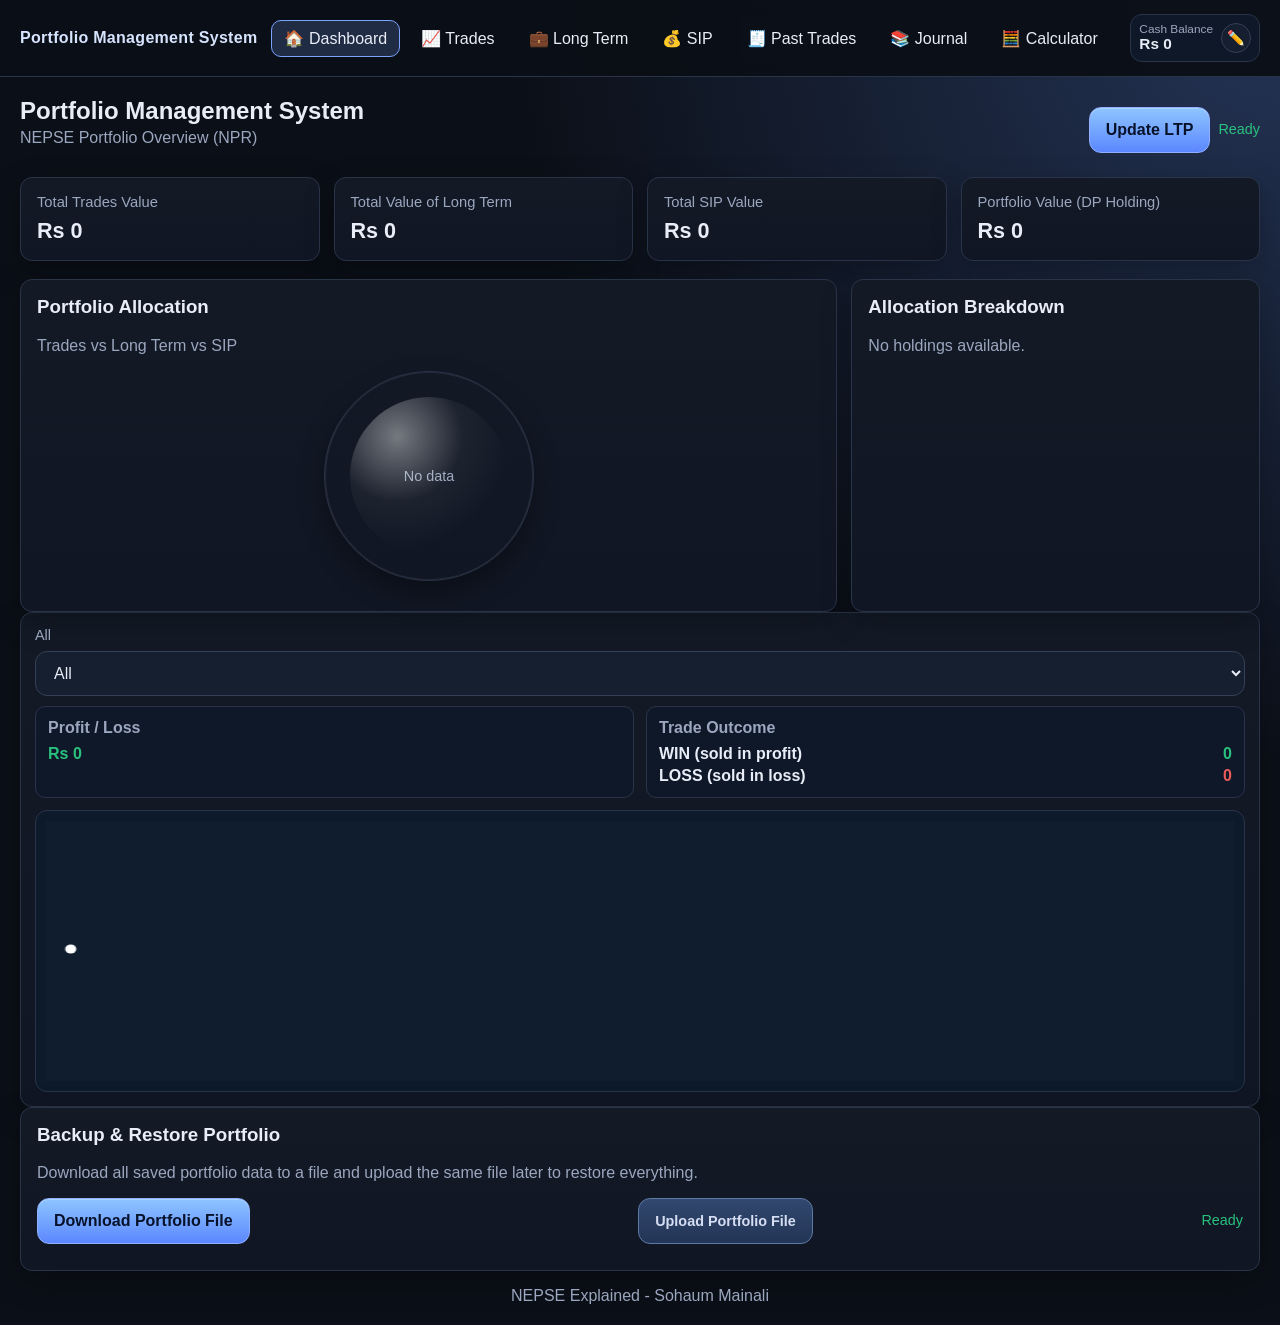
==== index.html @ aa508d8f "Add global Update LTP flow across dashboard, trades, and long term" ====
<!DOCTYPE html>
<html lang="en">
<head>
  <meta charset="UTF-8" />
  <meta name="viewport" content="width=device-width, initial-scale=1.0" />
  <title>Portfolio Management System</title>
  <link rel="stylesheet" href="styles.css" />
</head>
<body>
  <header class="header">
    <nav class="nav">
      <div class="logo">Portfolio Management System</div>
      <ul class="nav-links">
        <li><a class="active" href="index.html">🏠 Dashboard</a></li>
        <li><a href="trades.html">📈 Trades</a></li>
        <li><a href="longterm.html">💼 Long Term</a></li>
        <li><a href="mf.html">💰 SIP</a></li>
        <li><a href="pasttrades.html">🧾 Past Trades</a></li>
        <li><a href="journal.html">📚 Journal</a></li>
        <li><a href="share_calculator.html">🧮 Calculator</a></li>
      </ul>
    </nav>
  </header>

  <main class="container">
    <div id="chartTooltip" class="chart-tooltip"></div>
    <section class="page-heading">
      <div>
        <h1>Portfolio Management System</h1>
        <p class="subtitle">NEPSE Portfolio Overview (NPR)</p>
      </div>
      <div class="page-heading-actions">
        <button class="btn-primary" type="button" data-update-ltp-btn>Update LTP</button>
        <span class="save-indicator" data-update-ltp-status>Ready</span>
      </div>
    </section>

    <section class="grid">
      <article class="card stat-card">
        <div class="stat-label">Total Trades Value</div>
        <div class="stat-value" id="totalTrades">Rs 0</div>
      </article>
      <article class="card stat-card">
        <div class="stat-label">Total Value of Long Term</div>
        <div class="stat-value" id="totalLongTerm">Rs 0</div>
      </article>
      <article class="card stat-card">
        <div class="stat-label">Total SIP Value</div>
        <div class="stat-value" id="totalSip">Rs 0</div>
      </article>
            <article class="card stat-card">
        <div class="stat-label">Portfolio Value (DP Holding)</div>
        <div class="stat-value" id="combinedTotal">Rs 0</div>
      </article>
    </section>

    <section class="dashboard-layout">
      <article class="card pie-wrap">
        <h3>Portfolio Allocation</h3>
        <p class="subtitle">Trades vs Long Term vs SIP</p>
        <div id="allocationPie" aria-label="Allocation pie chart"></div>
      </article>
      <article class="card pie-wrap">
        <h3>Allocation Breakdown</h3>
        <ul class="legend" id="allocationLegend"></ul>
      </article>
    </section>

    <section class="card profit-panel">
      <label class="profit-filter">All
        <select id="profitRange">
          <option value="ALL">All</option>
        </select>
      </label>
      <div class="profit-header">
        <div class="profit-stat">
          <h4>Profit / Loss</h4>
          <div class="metric"><span id="profitValue" class="value-profit">Rs 0</span></div>
                  </div>
        <div class="profit-stat">
          <h4>Trade Outcome</h4>
          <div class="metric"><span>WIN (sold in profit)</span><span id="winCount" class="value-profit">0</span></div>
          <div class="metric"><span>LOSS (sold in loss)</span><span id="lossCount" class="value-loss">0</span></div>
        </div>
      </div>
      <div class="profit-chart-wrap">
        <canvas id="profitChart" class="profit-chart" width="960" height="260" aria-label="Profit loss history chart"></canvas>
      </div>
    </section>

    <section class="card section">
      <h3>Backup & Restore Portfolio</h3>
      <p class="subtitle">Download all saved portfolio data to a file and upload the same file later to restore everything.</p>
      <div class="toolbar">
        <button id="downloadPortfolioBtn" class="btn-primary" type="button">Download Portfolio File</button>
        <label class="btn-secondary file-btn" for="uploadPortfolioInput">
          Upload Portfolio File
          <input id="uploadPortfolioInput" type="file" accept="application/json,.json" />
        </label>
        <span id="backupStatus" class="save-indicator">Ready</span>
      </div>
    </section>
    <footer class="subtitle" style="margin-top:16px; text-align:center;">NEPSE Explained - Sohaum Mainali</footer>
  </main>

  <script defer src="trade-math.js"></script>
  <script defer src="capital-manager.js"></script>
  <script type="module" src="firebase-sync.js"></script>
  <script defer src="data-recorder.js"></script>
  <script defer src="ltp-updater.js"></script>
  <script defer src="script.js"></script>
</body>
</html>
---- styles.css ----
:root {
  --bg: #0b0f17;
  --surface: #131a26;
  --surface-2: #1b2332;
  --border: #2a3448;
  --text: #e8edf7;
  --muted: #9ba7bf;
  --accent: #7aa2ff;
  --accent-soft: rgba(122, 162, 255, 0.2);
  --profit: #2ac07e;
  --loss: #ea5a5a;
  --danger: #f06a6a;
  --radius: 12px;
  --shadow: 0 10px 30px rgba(0, 0, 0, 0.25);
}

* { box-sizing: border-box; }
html, body { margin: 0; padding: 0; }
body {
  font-family: Inter, Segoe UI, Roboto, Arial, sans-serif;
  background: radial-gradient(circle at top right, #243456 0%, var(--bg) 42%);
  color: var(--text);
  min-height: 100vh;
  animation: fadeInPage .45s ease-out;
}
.header {
  position: sticky;
  top: 0;
  z-index: 100;
  background: rgba(11, 15, 23, 0.95);
  backdrop-filter: blur(8px);
  border-bottom: 1px solid var(--border);
}
.nav {
  max-width: 1300px;
  margin: 0 auto;
  display: flex;
  align-items: center;
  justify-content: space-between;
  gap: 14px;
  padding: 14px 20px;
  min-height: 72px;
}
.logo { font-weight: 700; letter-spacing: 0.3px; color: #d7e4ff; }
.nav-links { list-style: none; margin: 0; padding: 0; display: flex; gap: 8px; flex-wrap: nowrap; justify-content: flex-end; overflow-x: auto; scrollbar-width: thin; }
.nav-links a {
  color: var(--text);
  text-decoration: none;
  padding: 8px 12px;
  border-radius: 10px;
  border: 1px solid transparent;
  transition: all .2s ease;
  display: inline-flex;
  align-items: center;
  gap: 6px;
  white-space: nowrap;
}
.nav-links a:hover,
.nav-links a.active { border-color: var(--accent); background: var(--accent-soft); }

.container { max-width: 1300px; margin: 0 auto; padding: 20px; }

.page-heading {
  display: flex;
  align-items: center;
  justify-content: space-between;
  gap: 12px;
  margin-bottom: 14px;
  flex-wrap: wrap;
}
.page-heading h1 {
  margin-bottom: 4px;
}
.page-heading-actions {
  display: flex;
  align-items: center;
  gap: 8px;
  flex-wrap: wrap;
}
.card {
  background: linear-gradient(180deg, var(--surface) 0%, #101623 100%);
  border: 1px solid var(--border);
  border-radius: var(--radius);
  box-shadow: var(--shadow);
}

h1, h2, h3 { margin-top: 0; }
.subtitle { color: var(--muted); margin-top: 4px; }

.grid { display: grid; grid-template-columns: repeat(auto-fit, minmax(180px, 1fr)); gap: 14px; }
.stat-card {
  padding: 16px;
  transition: transform .22s ease, box-shadow .22s ease;
}
.stat-card:hover {
  transform: translateY(-4px) scale(1.02);
  box-shadow: 0 12px 26px rgba(0, 0, 0, .35);
}
.stat-label { color: var(--muted); font-size: .92rem; }
.stat-value { font-size: 1.35rem; margin-top: 8px; font-weight: 700; }

.dashboard-layout { margin-top: 18px; display: grid; grid-template-columns: 2fr 1fr; gap: 14px; }
.pie-wrap { padding: 16px; }

#allocationPie { width: 230px; height: 230px; border-radius: 50%; margin: 14px auto; border: 1px solid var(--border); transition: transform .2s ease, box-shadow .2s ease, filter .25s ease; box-shadow: inset 0 0 0 1px rgba(255,255,255,.08), 0 12px 26px rgba(0,0,0,.35); position: relative; display:flex; align-items:center; justify-content:center; }
#allocationPie:hover { transform: scale(1.03); box-shadow: inset 0 0 0 1px rgba(255,255,255,.15), 0 0 30px color-mix(in srgb, var(--pie-glow, #7aa2ff) 55%, transparent), 0 18px 32px rgba(78,137,255,.35); filter: saturate(1.12); }
#allocationPie { width: 210px; height: 210px; border-radius: 50%; margin: 14px auto; border: 1px solid var(--border); transition: transform .25s ease, box-shadow .25s ease, filter .25s ease; transform: perspective(700px) rotateX(var(--tilt-x,0deg)) rotateY(var(--tilt-y,0deg)); box-shadow: inset 0 0 0 1px rgba(255,255,255,.08), 0 12px 26px rgba(0,0,0,.35); position: relative; }

#allocationPie::after {
  content: "";
  position: absolute;
  inset: 12%;
  border-radius: 50%;
  background: radial-gradient(circle at 30% 25%, rgba(255,255,255,.42), rgba(255,255,255,.05) 40%, transparent 72%);
  pointer-events: none;
}
.legend { list-style: none; margin: 8px 0 0; padding: 0; display: grid; gap: 8px; }
.legend li { display: flex; align-items: center; justify-content: space-between; color: var(--muted); gap: 8px; }
.legend li.active { color: var(--text); }
.dot { width: 11px; height: 11px; border-radius: 50%; display: inline-block; margin-right: 8px; }
.allocation-svg { width: 100%; height: 100%; }
.allocation-svg path { transition: transform .18s ease, opacity .18s ease, filter .18s ease; transform-origin: center; cursor: pointer; }
.allocation-svg path.active { transform: scale(1.06); filter: brightness(1.1); }
.allocation-svg path.inactive { opacity: .5; }
.pie-empty { color: var(--muted); font-size: .9rem; }

.cash-widget {
  margin-left: auto;
  display: flex;
  align-items: center;
  gap: 8px;
  padding: 8px;
  border: 1px solid var(--border);
  border-radius: 12px;
  background: #0f1828;
}
.cash-widget-value {
  display: flex;
  flex-direction: column;
  line-height: 1.1;
}
.cash-widget-label {
  color: var(--muted);
  font-size: .74rem;
}
#topCashBalance {
  font-size: .96rem;
}

.chart-tooltip {
  position: absolute;
  display: none;
  z-index: 120;
  padding: 8px 10px;
  border-radius: 10px;
  border: 1px solid var(--border);
  background: #0f1521;
  color: var(--text);
  pointer-events: none;
  font-size: .84rem;
}

.section { padding: 16px; margin-bottom: 14px; }
.summary-grid { display: grid; grid-template-columns: repeat(3, minmax(170px, 1fr)); gap: 10px; }
.summary-item { padding: 12px; border: 1px solid var(--border); border-radius: 10px; background: #0f1521; }

.form-grid { display: grid; gap: 12px; grid-template-columns: repeat(6, minmax(120px, 1fr)); align-items: end; }
label { font-size: .9rem; color: var(--muted); display: flex; flex-direction: column; gap: 8px; }
input, select, textarea, button {
  background: #161f2f;
  color: var(--text);
  border: 1px solid #344055;
  border-radius: 12px;
  padding: 12px 14px;
  outline: none;
  font-size: 1rem;
}
button {
  min-height: 46px;
  min-width: 112px;
  padding: 11px 16px;
}
td button {
  min-width: 42px;
  min-height: 38px;
  padding: 8px 10px;
}
input:focus, select:focus, textarea:focus {
  border-color: var(--accent);
  box-shadow: 0 0 0 3px rgba(244, 185, 66, .15);
}
button { cursor: pointer; transition: transform .15s ease, background-color .2s ease, box-shadow .2s ease, border-color .2s ease; font-weight: 700; }
button:hover { transform: translateY(-2px); box-shadow: 0 10px 20px rgba(0,0,0,.25); }
.btn-primary { background: linear-gradient(180deg, #8ec5ff, #5b87ff); color: #08122a; border: 1px solid #91afff; box-shadow: inset 0 1px 0 rgba(255,255,255,0.25); }
.btn-primary:hover { filter: brightness(1.04); }
.btn-danger { border-color: #8a3434; color: #ffd0d0; background: linear-gradient(180deg, #4a1f1f, #2a1313); }
.btn-secondary { color: #d5def2; background: linear-gradient(180deg, #32486f, #233556); border-color: #5f79a6; }
.btn-secondary.active { border-color: var(--accent); color: var(--accent); }
.btn-primary, .btn-secondary, .btn-danger {
  height: 46px;
  display: inline-flex;
  align-items: center;
  justify-content: center;
}
.form-grid button {
  width: 100%;
  min-width: 0;
}
.toolbar .btn-primary,
.toolbar .btn-secondary,
.toolbar .btn-danger {
  width: auto;
}

.save-indicator { color: var(--profit); font-size: .9rem; min-height: 18px; }

.table-wrap { overflow: auto; max-height: 62vh; border: 1px solid var(--border); border-radius: 10px; }
table { width: 100%; border-collapse: collapse; table-layout: auto; }
th, td { padding: 10px; border-bottom: 1px solid var(--border); white-space: nowrap; }
th { position: sticky; top: 0; background: #111827; z-index: 2; text-align: left; cursor: pointer; }
tr:hover { background: #151d2b; }
.inline-edit { width: 100%; }
.value-profit { color: var(--profit); }
.value-loss { color: var(--loss); }
.actions-cell { display: flex; gap: 6px; flex-wrap: wrap; }
.actions-cell .btn-secondary,
.actions-cell .btn-danger {
  min-width: 40px;
  width: 40px;
  height: 38px;
  padding: 0;
}
.ltp-wrap, .range-wrap { display: grid; gap: 6px; }

.toolbar { display: flex; align-items: center; justify-content: space-between; gap: 10px; margin-bottom: 10px; flex-wrap: wrap; }

.calc-grid { display: grid; grid-template-columns: 1.2fr 1fr; gap: 14px; }
.result-list { list-style: none; margin: 0; padding: 0; }
.result-list li { display: flex; justify-content: space-between; padding: 11px 0; border-bottom: 1px solid var(--border); gap: 10px; }

.journal-nav { display: flex; gap: 8px; margin-bottom: 12px; }
.journal-textarea { width: 100%; min-height: 58vh; resize: vertical; line-height: 1.5; }
.sip-tabs { display: flex; flex-wrap: wrap; gap: 8px; }
.sip-tabs .active { border-color: var(--accent); color: var(--accent); }
.section { animation: riseIn .32s ease-out; }
#manualSipForm button,
#installmentForm button,
#navForm button { width: 100%; }
#manualSipForm, #installmentForm, #navForm { align-items: end; }

@media (max-width: 1024px) {
  .grid { grid-template-columns: repeat(2, minmax(160px, 1fr)); }
  .dashboard-layout, .calc-grid { grid-template-columns: 1fr; }
  .form-grid { grid-template-columns: repeat(2, minmax(180px, 1fr)); }
}
@media (max-width: 640px) {
  .summary-grid { grid-template-columns: 1fr; }
  .form-grid { grid-template-columns: 1fr; }
  .nav { align-items: flex-start; flex-direction: column; }
  .logo { width: 100%; }
  .nav-links { width: 100%; justify-content: flex-start; }
}

#allocationPie { transition: transform .2s ease, box-shadow .2s ease; }
#allocationPie:hover { transform: perspective(700px) rotateX(var(--tilt-x,0deg)) rotateY(var(--tilt-y,0deg)) scale(1.07); box-shadow: inset 0 0 0 1px rgba(255,255,255,.15), 0 0 30px color-mix(in srgb, var(--pie-glow, #7aa2ff) 55%, transparent), 0 18px 32px rgba(78,137,255,.35); filter: saturate(1.12); }

.stat-card:hover .stat-value { transform: translateY(-2px); }
.stat-value { transition: transform .2s ease; }
.inline-edit { min-width: 96px; }
.ltp-input, .range-input { background: #1b2840; border-color: #4a5a78; font-weight: 600; }
.range-wrap { grid-template-columns: 1fr 1fr; }

.operator-detail.hidden { display: none; }
.operator-row td:first-child { min-width: 130px; }

.hidden { display: none !important; }
.profit-panel {
  padding: 14px;
}
.profit-filter {
  margin-bottom: 10px;
}
.profit-header {
  display: flex;
  gap: 12px;
  margin-bottom: 12px;
}
.profit-stat {
  flex: 1;
  padding: 12px;
  background: #0f1828;
  border: 1px solid var(--border);
  border-radius: 10px;
}
.profit-stat h4 {
  margin: 0 0 8px;
  color: var(--muted);
  font-weight: 600;
}
.metric {
  display: flex;
  justify-content: space-between;
  font-weight: 700;
  margin-top: 4px;
}
.profit-chart-wrap {
  border: 1px solid var(--border);
  border-radius: 12px;
  background: #0d1a2b;
  padding: 10px;
}
.profit-chart {
  width: 100%;
  height: 260px;
  display: block;
}
.modal {
  position: fixed;
  inset: 0;
  background: rgba(4, 8, 14, 0.65);
  z-index: 300;
  display: flex;
  align-items: center;
  justify-content: center;
  padding: 18px;
}
.modal-card {
  width: min(680px, 100%);
  padding: 16px;
}
.file-btn {
  position: relative;
  overflow: hidden;
  align-items: center;
  justify-content: center;
  display: inline-flex;
  min-height: 46px;
  min-width: 136px;
  padding: 11px 16px;
  border-radius: 12px;
  border: 1px solid #5f79a6;
  cursor: pointer;
  font-weight: 700;
  transition: transform .18s ease, filter .18s ease, box-shadow .22s ease, border-color .2s ease;
}
.file-btn input[type="file"] {
  position: absolute;
  inset: 0;
  opacity: 0;
  cursor: pointer;
}

@keyframes fadeInPage {
  from { opacity: 0; transform: translateY(4px); }
  to { opacity: 1; transform: translateY(0); }
}
@keyframes riseIn {
  from { opacity: 0; transform: translateY(8px); }
  to { opacity: 1; transform: translateY(0); }
}

#exitForm { align-items: end; }
#exitForm button { width: 100%; }

.btn-icon { min-height: 30px; min-width: 30px; width: 30px; height: 30px; padding: 4px; border-radius: 50%; font-size: .9rem; }
.file-btn:hover { filter: brightness(1.08); transform: translateY(-1px); box-shadow: 0 10px 20px rgba(0,0,0,.25); }
.mass-edit-modal { width: min(980px, 100%); background: linear-gradient(160deg, #192841, #0c1425 75%); border: 1px solid #4a6290; box-shadow: 0 26px 45px rgba(0,0,0,.52); }
.mass-edit-modal input { background: #0f1c31; border-color: #47608d; }
.mass-edit-head { align-items: flex-start; border-bottom: 1px solid rgba(95, 121, 166, .3); padding-bottom: 8px; margin-bottom: 14px; }
.mass-edit-actions { margin-top: 14px; justify-content: flex-end; border-top: 1px solid rgba(95, 121, 166, .28); padding-top: 12px; }
.mass-edit-modal .table-wrap { border-color: #3f5480; }
.mass-edit-modal th { background: #0f1b30; }
.mass-edit-modal tr:hover { background: #172743; }

.cash-balance-row { display:flex; align-items:center; justify-content:space-between; gap:8px; }
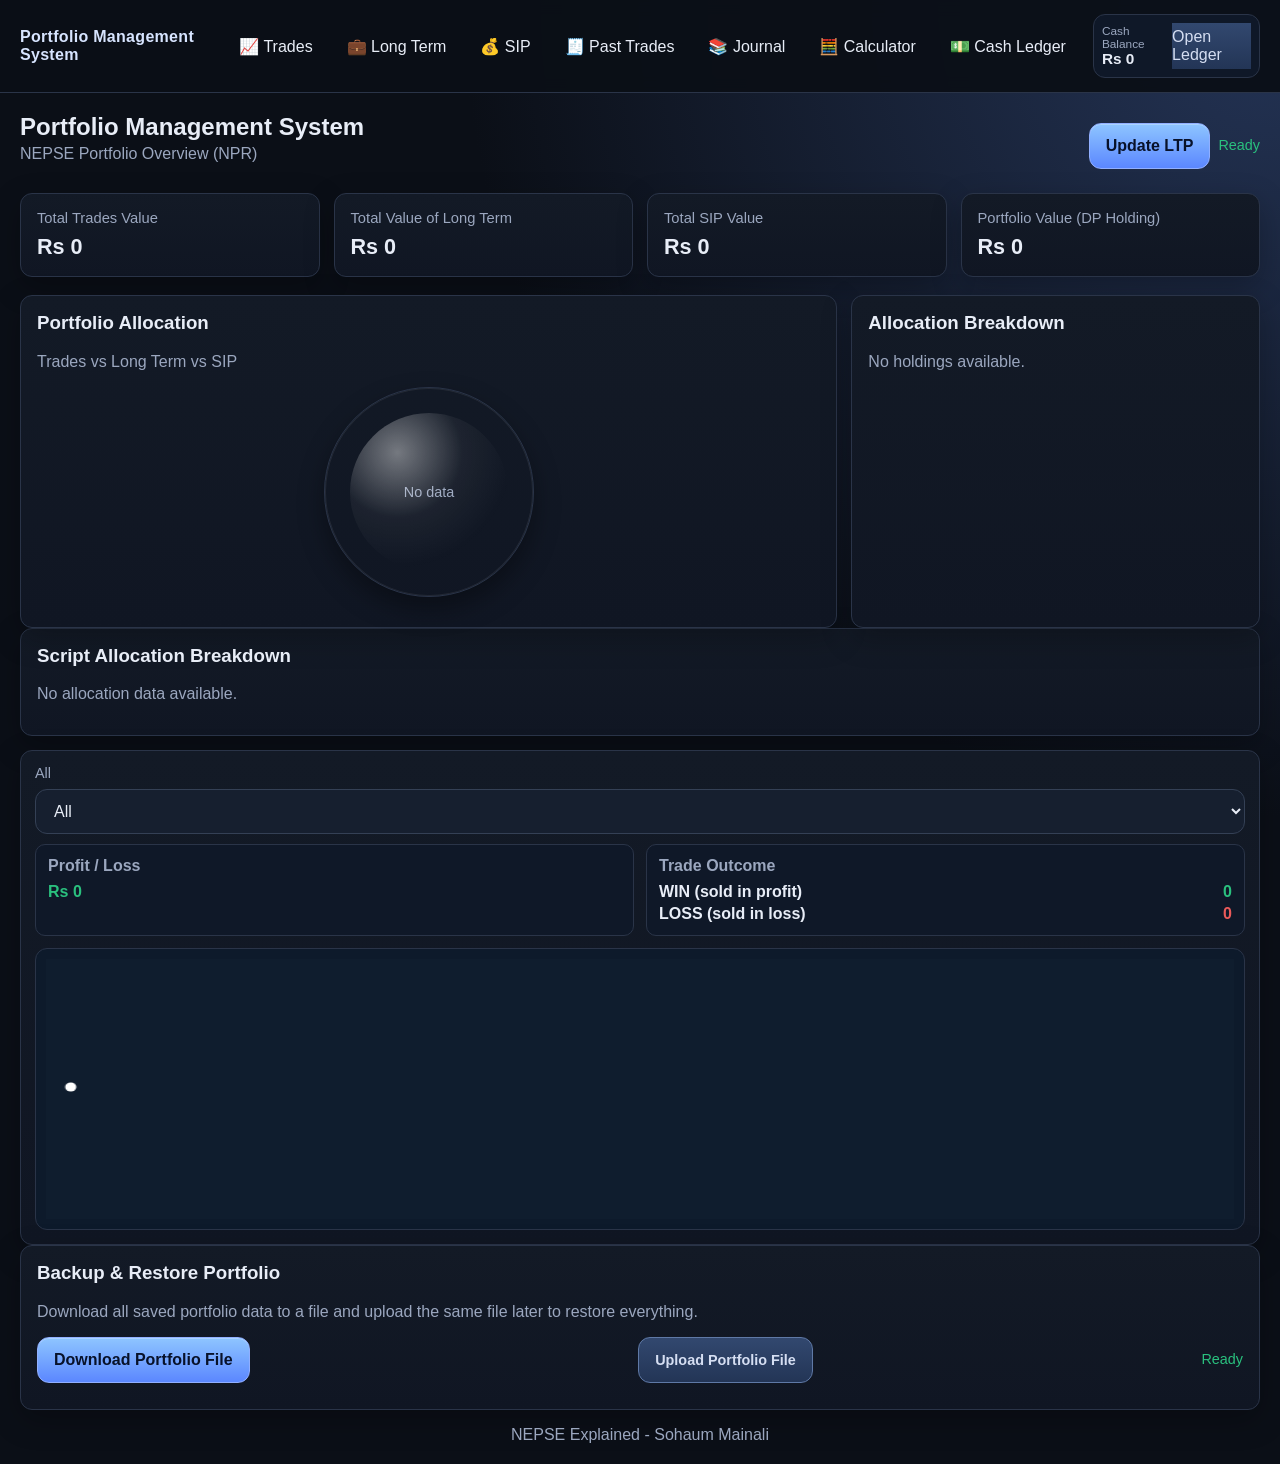
==== commit 96061163: "Improve WACC handling, cash ledger, and allocation views" ====
--- a/index.html
+++ b/index.html
@@ -18,6 +18,7 @@
         <li><a href="pasttrades.html">🧾 Past Trades</a></li>
         <li><a href="journal.html">📚 Journal</a></li>
         <li><a href="share_calculator.html">🧮 Calculator</a></li>
+        <li><a href="cash_ledger.html">💵 Cash Ledger</a></li>
       </ul>
     </nav>
   </header>
@@ -66,6 +67,11 @@
       </article>
     </section>
 
+    <section class="card section">
+      <h3>Script Allocation Breakdown</h3>
+      <div id="dashboardScriptAllocation"></div>
+    </section>
+
     <section class="card profit-panel">
       <label class="profit-filter">All
         <select id="profitRange">
@@ -108,6 +114,7 @@
   <script type="module" src="firebase-sync.js"></script>
   <script defer src="data-recorder.js"></script>
   <script defer src="ltp-updater.js"></script>
+  <script defer src="allocation.js"></script>
   <script defer src="script.js"></script>
 </body>
 </html>
--- a/styles.css
+++ b/styles.css
@@ -328,6 +328,27 @@
   width: min(680px, 100%);
   padding: 16px;
 }
+.modal-fullscreen {
+  padding: 10px;
+}
+.modal-fullscreen .modal-card {
+  width: min(1240px, 100%);
+  height: calc(100vh - 20px);
+  display: grid;
+  grid-template-rows: auto 1fr auto;
+  overflow: hidden;
+}
+.modal-body {
+  overflow: auto;
+  padding-right: 6px;
+  display: grid;
+  gap: 12px;
+  align-content: start;
+}
+.mass-edit-modal .table-wrap {
+  max-height: none;
+  height: 100%;
+}
 .file-btn {
   position: relative;
   overflow: hidden;
@@ -373,3 +394,27 @@
 .mass-edit-modal tr:hover { background: #172743; }
 
 .cash-balance-row { display:flex; align-items:center; justify-content:space-between; gap:8px; }
+
+.checkbox-line {
+  flex-direction: row;
+  align-items: center;
+  gap: 10px;
+  margin-top: 4px;
+}
+.checkbox-line input[type='checkbox'] {
+  width: 18px;
+  height: 18px;
+  padding: 0;
+}
+.btn-link {
+  text-decoration: none;
+}
+.allocation-table-wrap {
+  border: 1px solid var(--border);
+  border-radius: 10px;
+  overflow: auto;
+}
+.allocation-table th,
+.allocation-table td {
+  padding: 10px 12px;
+}
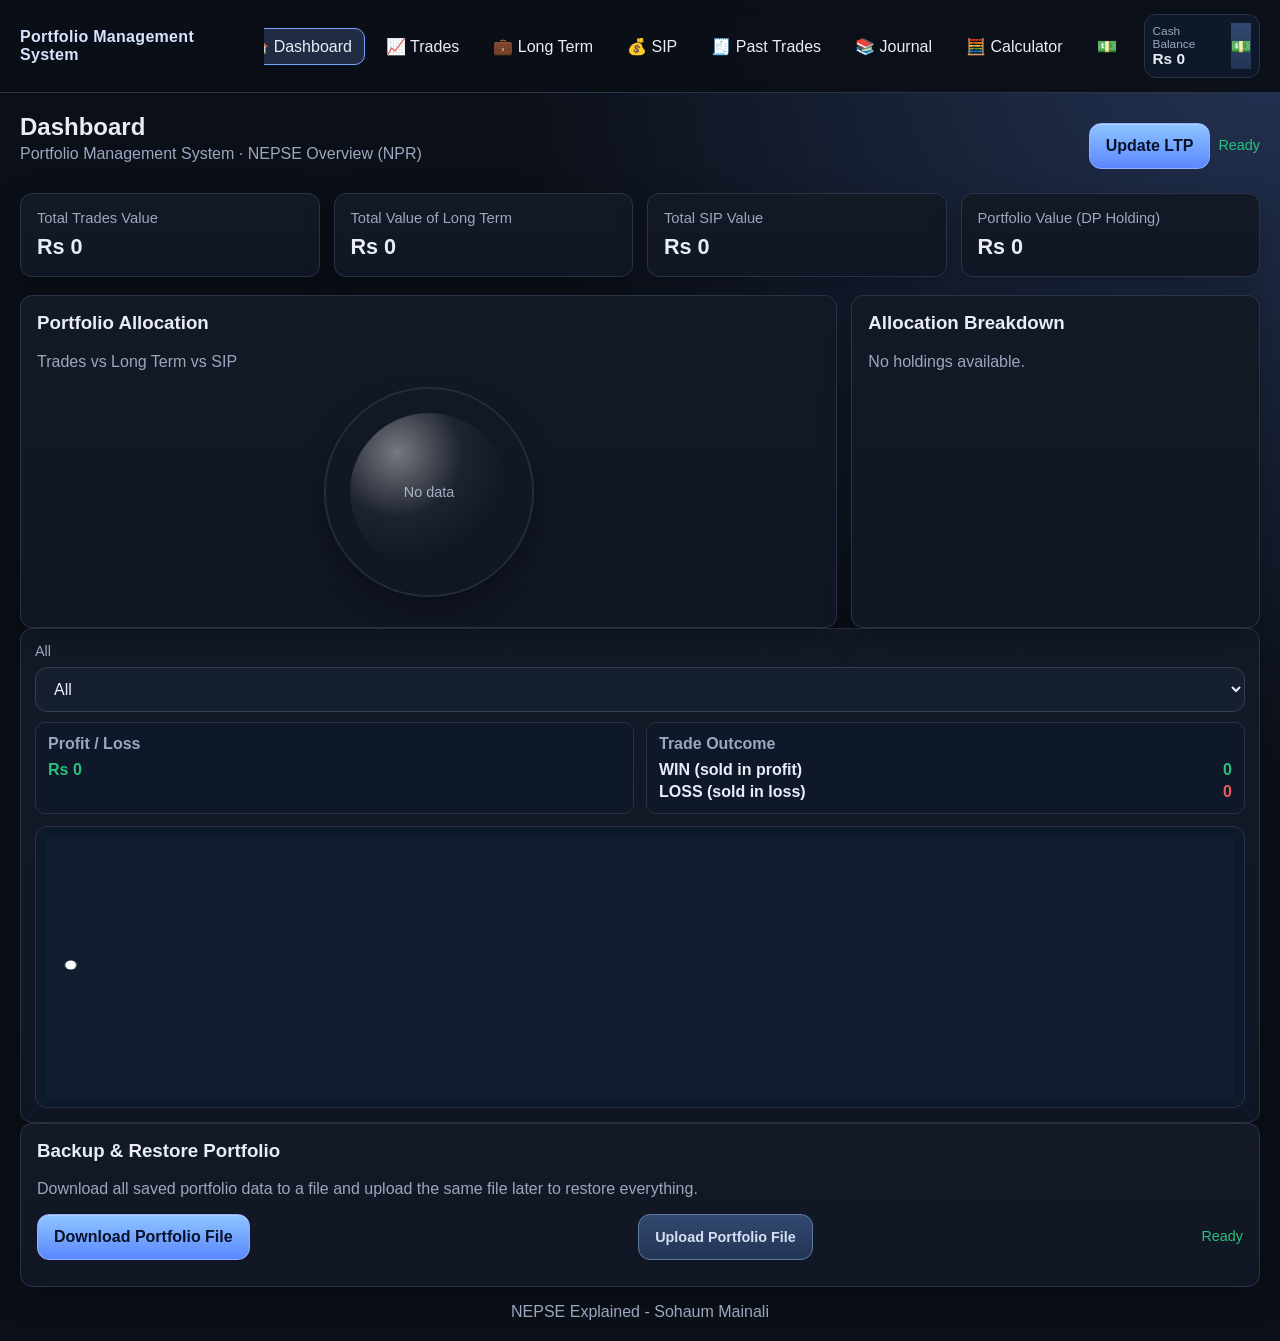
==== commit b42094eb: "Restore dashboard layout and allocation pie charts across portfolio pages" ====
--- a/index.html
+++ b/index.html
@@ -18,7 +18,7 @@
         <li><a href="pasttrades.html">🧾 Past Trades</a></li>
         <li><a href="journal.html">📚 Journal</a></li>
         <li><a href="share_calculator.html">🧮 Calculator</a></li>
-        <li><a href="cash_ledger.html">💵 Cash Ledger</a></li>
+        <li><a href="cash_ledger.html">💵</a></li>
       </ul>
     </nav>
   </header>
@@ -27,8 +27,8 @@
     <div id="chartTooltip" class="chart-tooltip"></div>
     <section class="page-heading">
       <div>
-        <h1>Portfolio Management System</h1>
-        <p class="subtitle">NEPSE Portfolio Overview (NPR)</p>
+        <h1>Dashboard</h1>
+        <p class="subtitle">Portfolio Management System · NEPSE Overview (NPR)</p>
       </div>
       <div class="page-heading-actions">
         <button class="btn-primary" type="button" data-update-ltp-btn>Update LTP</button>
@@ -67,10 +67,6 @@
       </article>
     </section>
 
-    <section class="card section">
-      <h3>Script Allocation Breakdown</h3>
-      <div id="dashboardScriptAllocation"></div>
-    </section>
 
     <section class="card profit-panel">
       <label class="profit-filter">All
--- a/styles.css
+++ b/styles.css
@@ -102,11 +102,11 @@
 .dashboard-layout { margin-top: 18px; display: grid; grid-template-columns: 2fr 1fr; gap: 14px; }
 .pie-wrap { padding: 16px; }
 
-#allocationPie { width: 230px; height: 230px; border-radius: 50%; margin: 14px auto; border: 1px solid var(--border); transition: transform .2s ease, box-shadow .2s ease, filter .25s ease; box-shadow: inset 0 0 0 1px rgba(255,255,255,.08), 0 12px 26px rgba(0,0,0,.35); position: relative; display:flex; align-items:center; justify-content:center; }
-#allocationPie:hover { transform: scale(1.03); box-shadow: inset 0 0 0 1px rgba(255,255,255,.15), 0 0 30px color-mix(in srgb, var(--pie-glow, #7aa2ff) 55%, transparent), 0 18px 32px rgba(78,137,255,.35); filter: saturate(1.12); }
-#allocationPie { width: 210px; height: 210px; border-radius: 50%; margin: 14px auto; border: 1px solid var(--border); transition: transform .25s ease, box-shadow .25s ease, filter .25s ease; transform: perspective(700px) rotateX(var(--tilt-x,0deg)) rotateY(var(--tilt-y,0deg)); box-shadow: inset 0 0 0 1px rgba(255,255,255,.08), 0 12px 26px rgba(0,0,0,.35); position: relative; }
-
-#allocationPie::after {
+#allocationPie, .allocation-pie { width: 230px; height: 230px; border-radius: 50%; margin: 14px auto; border: 1px solid var(--border); transition: transform .2s ease, box-shadow .2s ease, filter .25s ease; box-shadow: inset 0 0 0 1px rgba(255,255,255,.08), 0 12px 26px rgba(0,0,0,.35); position: relative; display:flex; align-items:center; justify-content:center; }
+#allocationPie:hover, .allocation-pie:hover { transform: scale(1.03); box-shadow: inset 0 0 0 1px rgba(255,255,255,.15), 0 0 30px color-mix(in srgb, var(--pie-glow, #7aa2ff) 55%, transparent), 0 18px 32px rgba(78,137,255,.35); filter: saturate(1.12); }
+#allocationPie, .allocation-pie { width: 210px; height: 210px; border-radius: 50%; margin: 14px auto; border: 1px solid var(--border); transition: transform .25s ease, box-shadow .25s ease, filter .25s ease; transform: perspective(700px) rotateX(var(--tilt-x,0deg)) rotateY(var(--tilt-y,0deg)); box-shadow: inset 0 0 0 1px rgba(255,255,255,.08), 0 12px 26px rgba(0,0,0,.35); position: relative; }
+
+#allocationPie::after, .allocation-pie::after {
   content: "";
   position: absolute;
   inset: 12%;
@@ -123,6 +123,9 @@
 .allocation-svg path.active { transform: scale(1.06); filter: brightness(1.1); }
 .allocation-svg path.inactive { opacity: .5; }
 .pie-empty { color: var(--muted); font-size: .9rem; }
+
+.allocation-layout { display: grid; grid-template-columns: 1fr 1fr; gap: 12px; align-items: center; }
+.allocation-legend { margin-top: 0; }
 
 .cash-widget {
   margin-left: auto;
@@ -251,6 +254,7 @@
 @media (max-width: 1024px) {
   .grid { grid-template-columns: repeat(2, minmax(160px, 1fr)); }
   .dashboard-layout, .calc-grid { grid-template-columns: 1fr; }
+  .allocation-layout { grid-template-columns: 1fr; }
   .form-grid { grid-template-columns: repeat(2, minmax(180px, 1fr)); }
 }
 @media (max-width: 640px) {
@@ -261,8 +265,8 @@
   .nav-links { width: 100%; justify-content: flex-start; }
 }
 
-#allocationPie { transition: transform .2s ease, box-shadow .2s ease; }
-#allocationPie:hover { transform: perspective(700px) rotateX(var(--tilt-x,0deg)) rotateY(var(--tilt-y,0deg)) scale(1.07); box-shadow: inset 0 0 0 1px rgba(255,255,255,.15), 0 0 30px color-mix(in srgb, var(--pie-glow, #7aa2ff) 55%, transparent), 0 18px 32px rgba(78,137,255,.35); filter: saturate(1.12); }
+#allocationPie, .allocation-pie { transition: transform .2s ease, box-shadow .2s ease; }
+#allocationPie:hover, .allocation-pie:hover { transform: perspective(700px) rotateX(var(--tilt-x,0deg)) rotateY(var(--tilt-y,0deg)) scale(1.07); box-shadow: inset 0 0 0 1px rgba(255,255,255,.15), 0 0 30px color-mix(in srgb, var(--pie-glow, #7aa2ff) 55%, transparent), 0 18px 32px rgba(78,137,255,.35); filter: saturate(1.12); }
 
 .stat-card:hover .stat-value { transform: translateY(-2px); }
 .stat-value { transition: transform .2s ease; }
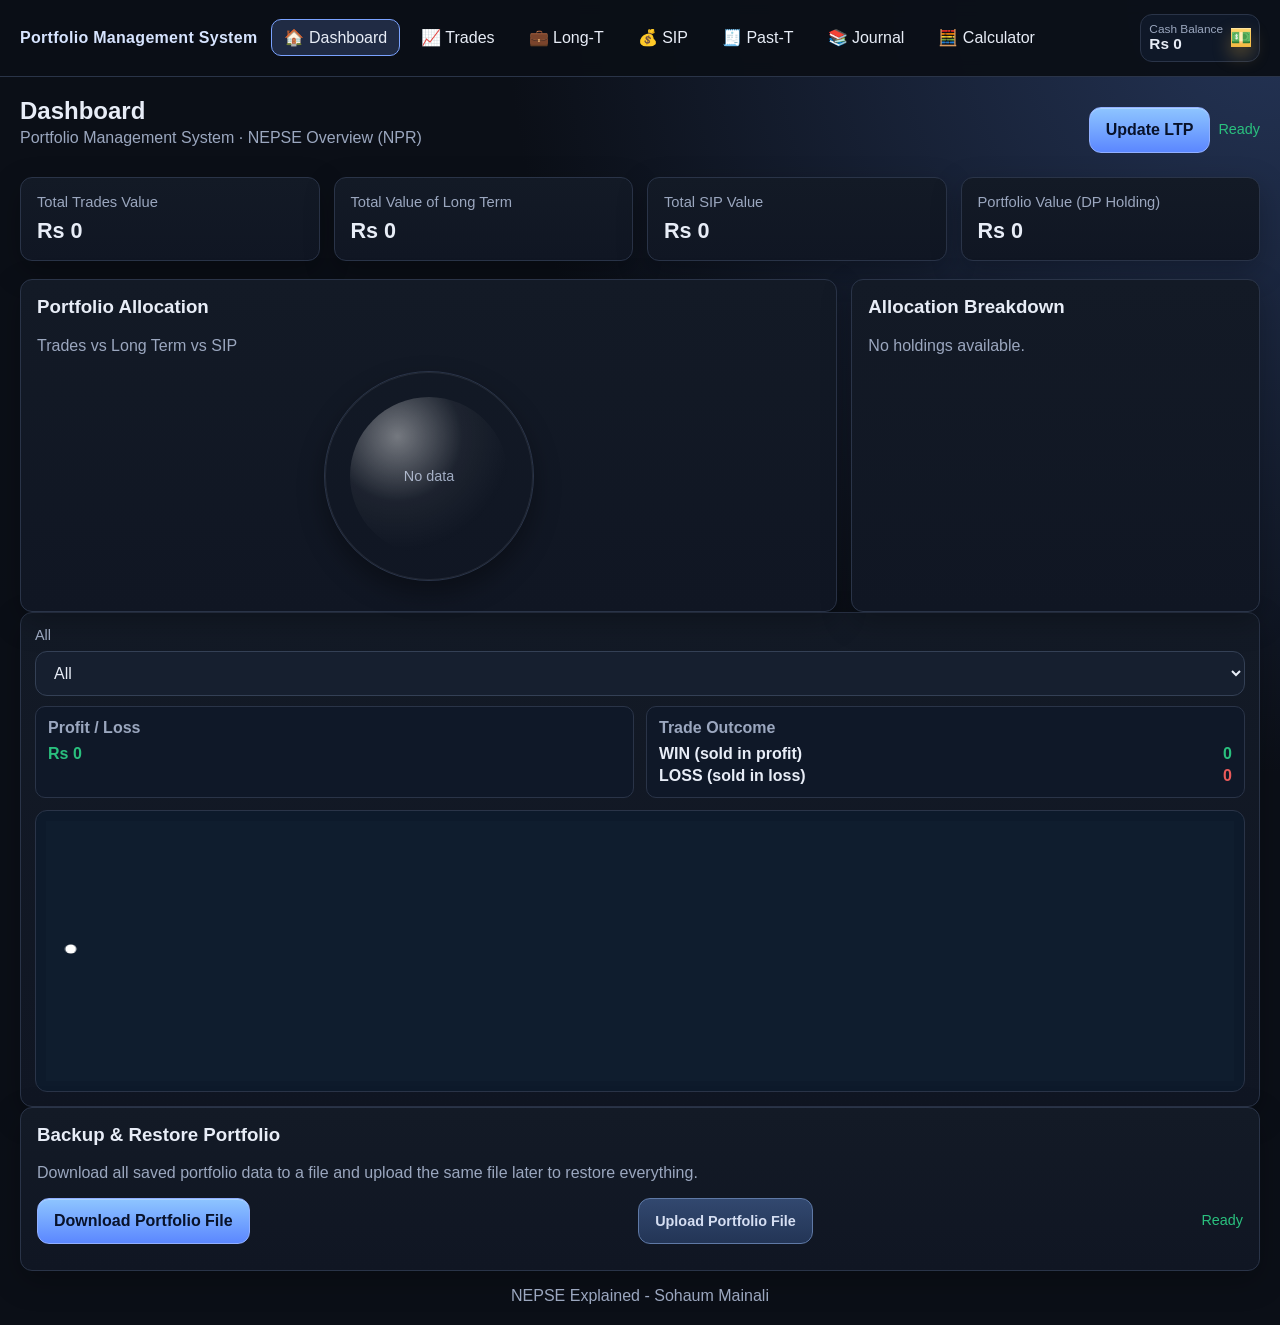
==== commit bbcb885a: "Improve allocation charts and simplify navigation/cash access" ====
--- a/index.html
+++ b/index.html
@@ -13,12 +13,12 @@
       <ul class="nav-links">
         <li><a class="active" href="index.html">🏠 Dashboard</a></li>
         <li><a href="trades.html">📈 Trades</a></li>
-        <li><a href="longterm.html">💼 Long Term</a></li>
+        <li><a href="longterm.html">💼 Long-T</a></li>
         <li><a href="mf.html">💰 SIP</a></li>
-        <li><a href="pasttrades.html">🧾 Past Trades</a></li>
+        <li><a href="pasttrades.html">🧾 Past-T</a></li>
         <li><a href="journal.html">📚 Journal</a></li>
         <li><a href="share_calculator.html">🧮 Calculator</a></li>
-        <li><a href="cash_ledger.html">💵</a></li>
+        
       </ul>
     </nav>
   </header>
@@ -37,15 +37,15 @@
     </section>
 
     <section class="grid">
-      <article class="card stat-card">
+      <article class="card stat-card" data-summary-card="Trades">
         <div class="stat-label">Total Trades Value</div>
         <div class="stat-value" id="totalTrades">Rs 0</div>
       </article>
-      <article class="card stat-card">
+      <article class="card stat-card" data-summary-card="Long Term">
         <div class="stat-label">Total Value of Long Term</div>
         <div class="stat-value" id="totalLongTerm">Rs 0</div>
       </article>
-      <article class="card stat-card">
+      <article class="card stat-card" data-summary-card="SIP">
         <div class="stat-label">Total SIP Value</div>
         <div class="stat-value" id="totalSip">Rs 0</div>
       </article>
--- a/styles.css
+++ b/styles.css
@@ -96,6 +96,11 @@
   transform: translateY(-4px) scale(1.02);
   box-shadow: 0 12px 26px rgba(0, 0, 0, .35);
 }
+.stat-card.linked-hover {
+  transform: translateY(-4px) scale(1.02);
+  border-color: var(--accent);
+  box-shadow: 0 14px 30px rgba(78, 137, 255, .35);
+}
 .stat-label { color: var(--muted); font-size: .92rem; }
 .stat-value { font-size: 1.35rem; margin-top: 8px; font-weight: 700; }
 
@@ -136,6 +141,16 @@
   border: 1px solid var(--border);
   border-radius: 12px;
   background: #0f1828;
+}
+.btn-cash {
+  border-color: #f4b942;
+  background: linear-gradient(180deg, #ffd76f, #f4b942);
+  color: #2f2204;
+  box-shadow: 0 8px 18px rgba(244, 185, 66, .35), inset 0 1px 0 rgba(255, 255, 255, .35);
+}
+.btn-cash:hover {
+  filter: brightness(1.04);
+  transform: translateY(-2px) scale(1.03);
 }
 .cash-widget-value {
   display: flex;
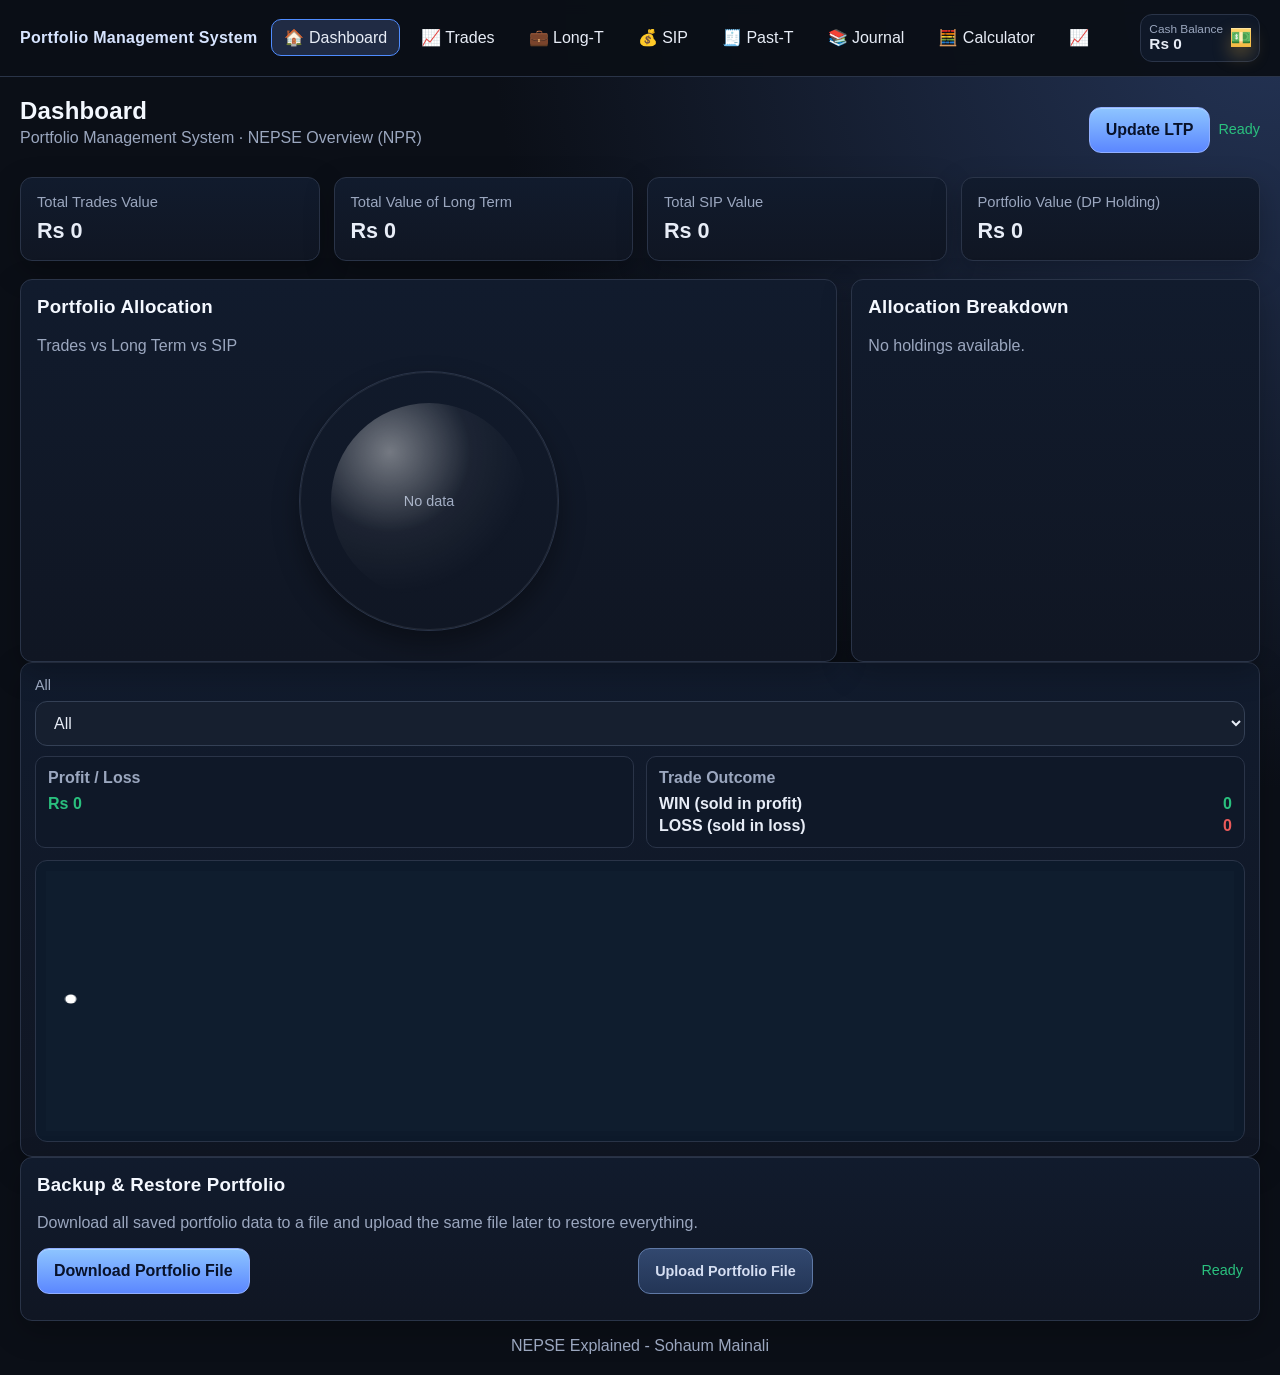
==== commit 778bfc9e: "Add advanced analytics page with interactive trade insights" ====
--- a/index.html
+++ b/index.html
@@ -18,7 +18,7 @@
         <li><a href="pasttrades.html">🧾 Past-T</a></li>
         <li><a href="journal.html">📚 Journal</a></li>
         <li><a href="share_calculator.html">🧮 Calculator</a></li>
-        
+        <li><a href="analytics.html" title="Analytics">📈</a></li>
       </ul>
     </nav>
   </header>
--- a/styles.css
+++ b/styles.css
@@ -1,11 +1,11 @@
 :root {
   --bg: #0b0f17;
-  --surface: #131a26;
-  --surface-2: #1b2332;
+  --surface: #111b2d;
+  --surface-2: #18263d;
   --border: #2a3448;
   --text: #e8edf7;
   --muted: #9ba7bf;
-  --accent: #7aa2ff;
+  --accent: #4f8cff;
   --accent-soft: rgba(122, 162, 255, 0.2);
   --profit: #2ac07e;
   --loss: #ea5a5a;
@@ -59,6 +59,32 @@
 .nav-links a.active { border-color: var(--accent); background: var(--accent-soft); }
 
 .container { max-width: 1300px; margin: 0 auto; padding: 20px; }
+.page-hero {
+  padding: 18px 20px;
+  margin-bottom: 14px;
+  display: flex;
+  align-items: center;
+  justify-content: space-between;
+  gap: 12px;
+  overflow: hidden;
+  position: relative;
+}
+.page-hero::before {
+  content: "";
+  position: absolute;
+  inset: 0;
+  background: radial-gradient(circle at 90% 0%, rgba(122,162,255,.24), transparent 38%);
+  pointer-events: none;
+}
+.hero-badge {
+  border: 1px solid #6f89c4;
+  border-radius: 999px;
+  padding: 8px 14px;
+  color: #d9e7ff;
+  background: linear-gradient(180deg, rgba(95,126,194,.28), rgba(38,59,97,.2));
+  box-shadow: 0 8px 18px rgba(73, 113, 194, .25);
+  white-space: nowrap;
+}
 
 .page-heading {
   display: flex;
@@ -84,7 +110,7 @@
   box-shadow: var(--shadow);
 }
 
-h1, h2, h3 { margin-top: 0; }
+h1, h2, h3 { margin-top: 0; letter-spacing: .2px; color: #f4f8ff; }
 .subtitle { color: var(--muted); margin-top: 4px; }
 
 .grid { display: grid; grid-template-columns: repeat(auto-fit, minmax(180px, 1fr)); gap: 14px; }
@@ -181,6 +207,18 @@
 .section { padding: 16px; margin-bottom: 14px; }
 .summary-grid { display: grid; grid-template-columns: repeat(3, minmax(170px, 1fr)); gap: 10px; }
 .summary-item { padding: 12px; border: 1px solid var(--border); border-radius: 10px; background: #0f1521; }
+.pasttrade-metrics {
+  margin-bottom: 10px;
+  grid-template-columns: repeat(auto-fit, minmax(190px, 1fr));
+}
+.metric-pop {
+  transition: transform .22s ease, border-color .2s ease, box-shadow .2s ease;
+}
+.metric-pop:hover {
+  transform: translateY(-4px);
+  border-color: #5f84cf;
+  box-shadow: 0 14px 24px rgba(57, 93, 172, 0.24);
+}
 
 .form-grid { display: grid; gap: 12px; grid-template-columns: repeat(6, minmax(120px, 1fr)); align-items: end; }
 label { font-size: .9rem; color: var(--muted); display: flex; flex-direction: column; gap: 8px; }
@@ -193,6 +231,18 @@
   outline: none;
   font-size: 1rem;
 }
+input:not([type="checkbox"]):not([type="radio"]),
+textarea {
+  background: transparent;
+  border: 0;
+  border-bottom: 1px solid #4a5b7e;
+  border-radius: 0;
+  padding: 10px 4px 8px;
+}
+input::placeholder,
+textarea::placeholder {
+  color: #8090ad;
+}
 button {
   min-height: 46px;
   min-width: 112px;
@@ -234,19 +284,32 @@
 
 .table-wrap { overflow: auto; max-height: 62vh; border: 1px solid var(--border); border-radius: 10px; }
 table { width: 100%; border-collapse: collapse; table-layout: auto; }
-th, td { padding: 10px; border-bottom: 1px solid var(--border); white-space: nowrap; }
+th, td { padding: 10px; border-bottom: 1px solid var(--border); white-space: nowrap; vertical-align: middle; }
 th { position: sticky; top: 0; background: #111827; z-index: 2; text-align: left; cursor: pointer; }
-tr:hover { background: #151d2b; }
+tbody tr {
+  transition: background-color .2s ease, transform .18s ease;
+}
+tr:hover {
+  background: linear-gradient(90deg, rgba(64, 94, 156, 0.22), rgba(36, 51, 80, 0.16));
+  transform: translateX(2px);
+}
 .inline-edit { width: 100%; }
 .value-profit { color: var(--profit); }
 .value-loss { color: var(--loss); }
-.actions-cell { display: flex; gap: 6px; flex-wrap: wrap; }
+.actions-cell { display: flex; gap: 6px; flex-wrap: wrap; align-items: center; justify-content: flex-start; }
 .actions-cell .btn-secondary,
 .actions-cell .btn-danger {
   min-width: 40px;
   width: 40px;
   height: 38px;
   padding: 0;
+  transition: transform .2s ease, filter .2s ease, box-shadow .2s ease;
+}
+.actions-cell .btn-secondary:hover,
+.actions-cell .btn-danger:hover {
+  transform: translateY(-2px) scale(1.05);
+  filter: brightness(1.08);
+  box-shadow: 0 10px 16px rgba(0,0,0,.3);
 }
 .ltp-wrap, .range-wrap { display: grid; gap: 6px; }
 
@@ -257,7 +320,10 @@
 .result-list li { display: flex; justify-content: space-between; padding: 11px 0; border-bottom: 1px solid var(--border); gap: 10px; }
 
 .journal-nav { display: flex; gap: 8px; margin-bottom: 12px; }
-.journal-textarea { width: 100%; min-height: 58vh; resize: vertical; line-height: 1.5; }
+.journal-prompts { display: grid; gap: 14px; }
+.journal-field { display: grid; gap: 8px; }
+.journal-field span { font-weight: 600; }
+.journal-textarea { width: 100%; min-height: 80px; resize: vertical; line-height: 1.5; }
 .sip-tabs { display: flex; flex-wrap: wrap; gap: 8px; }
 .sip-tabs .active { border-color: var(--accent); color: var(--accent); }
 .section { animation: riseIn .32s ease-out; }
@@ -278,9 +344,10 @@
   .nav { align-items: flex-start; flex-direction: column; }
   .logo { width: 100%; }
   .nav-links { width: 100%; justify-content: flex-start; }
-}
-
-#allocationPie, .allocation-pie { transition: transform .2s ease, box-shadow .2s ease; }
+  .page-hero { flex-direction: column; align-items: flex-start; }
+}
+
+#allocationPie, .allocation-pie { width: 260px; height: 260px; transition: transform .2s ease, box-shadow .2s ease; }
 #allocationPie:hover, .allocation-pie:hover { transform: perspective(700px) rotateX(var(--tilt-x,0deg)) rotateY(var(--tilt-y,0deg)) scale(1.07); box-shadow: inset 0 0 0 1px rgba(255,255,255,.15), 0 0 30px color-mix(in srgb, var(--pie-glow, #7aa2ff) 55%, transparent), 0 18px 32px rgba(78,137,255,.35); filter: saturate(1.12); }
 
 .stat-card:hover .stat-value { transform: translateY(-2px); }
@@ -437,3 +504,52 @@
 .allocation-table td {
   padding: 10px 12px;
 }
+
+
+.analytics-page .analytics-kpi-grid {
+  margin-bottom: 14px;
+}
+.analytics-summary-box {
+  margin-bottom: 14px;
+}
+.analytics-summary-grid {
+  grid-template-columns: repeat(auto-fit, minmax(170px, 1fr));
+}
+.analytics-controls {
+  display: grid;
+  gap: 10px;
+}
+.analytics-filter-toolbar,
+.analytics-toggle-toolbar {
+  justify-content: space-between;
+  align-items: center;
+  flex-wrap: wrap;
+}
+.analytics-filter-buttons,
+.analytics-toggle-group {
+  display: flex;
+  flex-wrap: wrap;
+  gap: 8px;
+}
+.analytics-filter-btn {
+  min-width: 64px;
+}
+.analytics-chart-wrap {
+  position: relative;
+  min-height: 360px;
+  margin-top: 10px;
+  border: 1px solid var(--border);
+  border-radius: 12px;
+  padding: 10px;
+  background: linear-gradient(180deg, #111c2f 0%, #0d1525 100%);
+}
+.analytics-empty {
+  text-align: center;
+  margin-top: 12px;
+}
+
+@media (max-width: 768px) {
+  .analytics-chart-wrap {
+    min-height: 300px;
+  }
+}
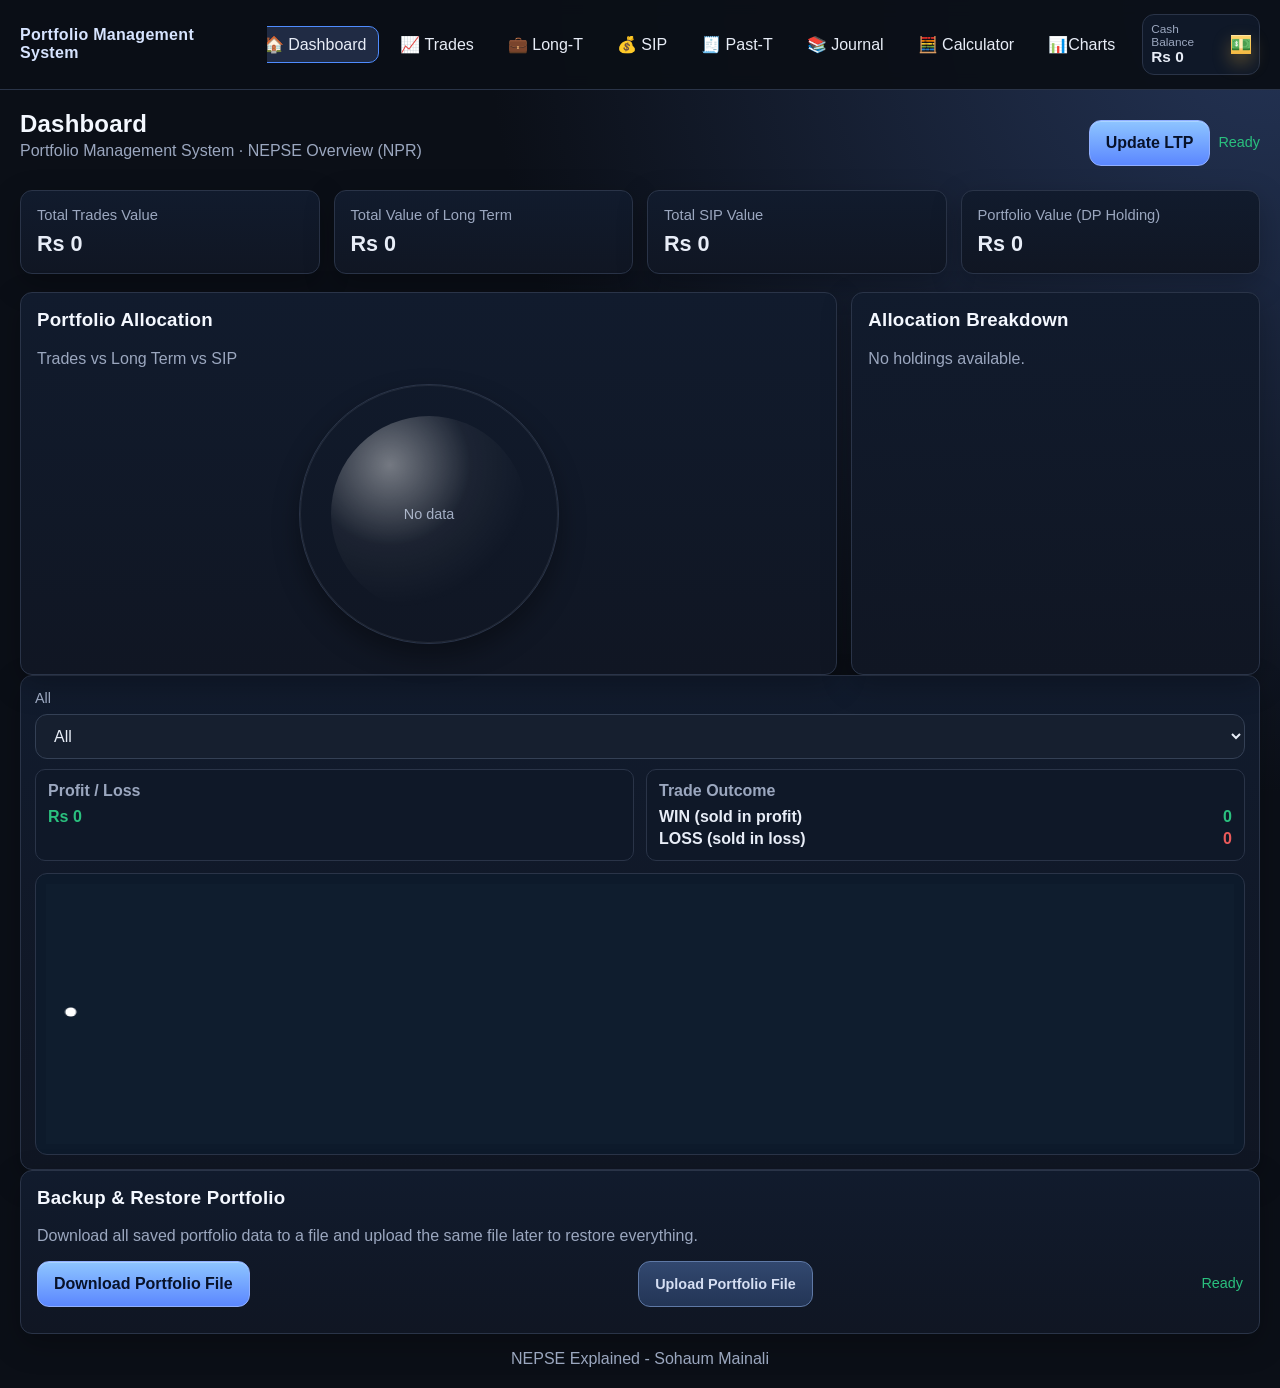
==== commit 5c773f35: "Revamp analytics chart to default equity curve trend view" ====
--- a/index.html
+++ b/index.html
@@ -18,7 +18,7 @@
         <li><a href="pasttrades.html">🧾 Past-T</a></li>
         <li><a href="journal.html">📚 Journal</a></li>
         <li><a href="share_calculator.html">🧮 Calculator</a></li>
-        <li><a href="analytics.html" title="Analytics">📈</a></li>
+        <li><a href="analytics.html">📊Charts</a></li>
       </ul>
     </nav>
   </header>
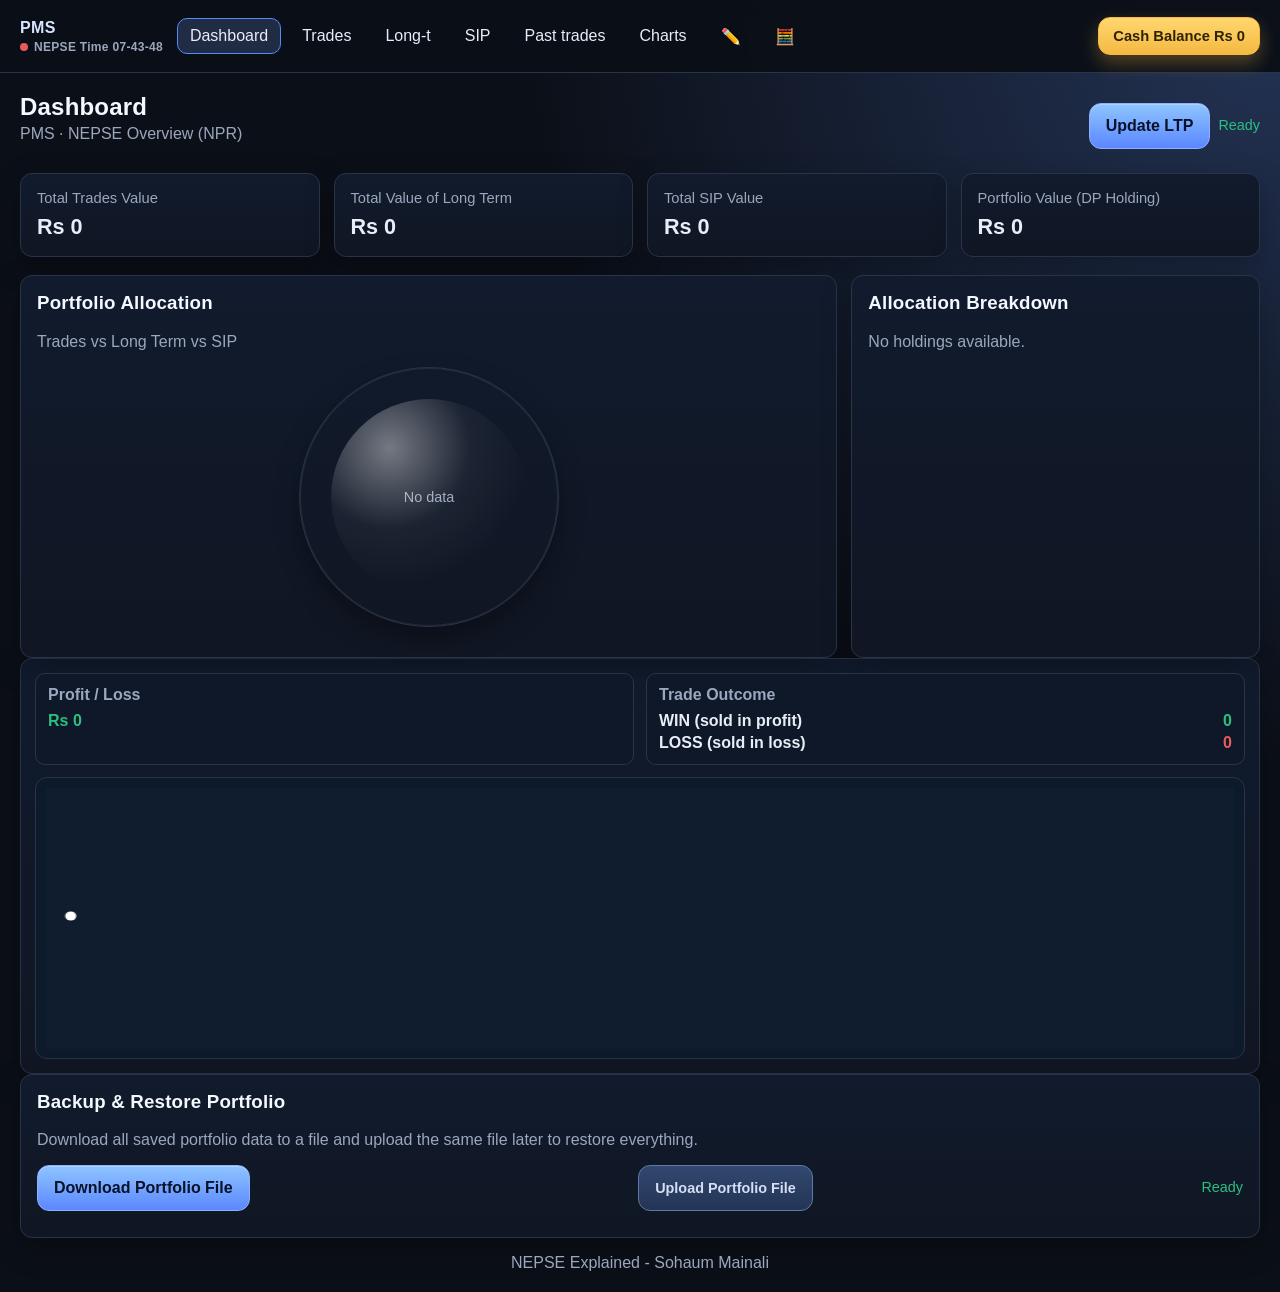
==== commit 82c8300f: "Fix ledger history clear handler wiring" ====
--- a/index.html
+++ b/index.html
@@ -3,22 +3,22 @@
 <head>
   <meta charset="UTF-8" />
   <meta name="viewport" content="width=device-width, initial-scale=1.0" />
-  <title>Portfolio Management System</title>
+  <title>PMS</title>
   <link rel="stylesheet" href="styles.css" />
 </head>
 <body>
   <header class="header">
     <nav class="nav">
-      <div class="logo">Portfolio Management System</div>
+      <div class="logo">PMS</div>
       <ul class="nav-links">
-        <li><a class="active" href="index.html">🏠 Dashboard</a></li>
-        <li><a href="trades.html">📈 Trades</a></li>
-        <li><a href="longterm.html">💼 Long-T</a></li>
-        <li><a href="mf.html">💰 SIP</a></li>
-        <li><a href="pasttrades.html">🧾 Past-T</a></li>
-        <li><a href="journal.html">📚 Journal</a></li>
-        <li><a href="share_calculator.html">🧮 Calculator</a></li>
-        <li><a href="analytics.html">📊Charts</a></li>
+        <li><a class="active" href="index.html">Dashboard</a></li>
+<li><a href="trades.html">Trades</a></li>
+<li><a href="longterm.html">Long-t</a></li>
+<li><a href="mf.html">SIP</a></li>
+<li><a href="pasttrades.html">Past trades</a></li>
+<li><a href="analytics.html">Charts</a></li>
+<li><a href="journal.html">✏️</a></li>
+<li><a href="share_calculator.html">🧮</a></li>
       </ul>
     </nav>
   </header>
@@ -28,7 +28,7 @@
     <section class="page-heading">
       <div>
         <h1>Dashboard</h1>
-        <p class="subtitle">Portfolio Management System · NEPSE Overview (NPR)</p>
+        <p class="subtitle">PMS · NEPSE Overview (NPR)</p>
       </div>
       <div class="page-heading-actions">
         <button class="btn-primary" type="button" data-update-ltp-btn>Update LTP</button>
@@ -69,11 +69,6 @@
 
 
     <section class="card profit-panel">
-      <label class="profit-filter">All
-        <select id="profitRange">
-          <option value="ALL">All</option>
-        </select>
-      </label>
       <div class="profit-header">
         <div class="profit-stat">
           <h4>Profit / Loss</h4>
--- a/styles.css
+++ b/styles.css
@@ -32,7 +32,7 @@
   border-bottom: 1px solid var(--border);
 }
 .nav {
-  max-width: 1300px;
+  max-width: 1400px;
   margin: 0 auto;
   display: flex;
   align-items: center;
@@ -160,36 +160,32 @@
 
 .cash-widget {
   margin-left: auto;
-  display: flex;
-  align-items: center;
+  display: inline-flex;
+  align-items: center;
+  justify-content: center;
   gap: 8px;
-  padding: 8px;
-  border: 1px solid var(--border);
+  padding: 10px 14px;
+  border: 1px solid #f4b942;
   border-radius: 12px;
-  background: #0f1828;
-}
-.btn-cash {
-  border-color: #f4b942;
   background: linear-gradient(180deg, #ffd76f, #f4b942);
   color: #2f2204;
-  box-shadow: 0 8px 18px rgba(244, 185, 66, .35), inset 0 1px 0 rgba(255, 255, 255, .35);
-}
-.btn-cash:hover {
-  filter: brightness(1.04);
-  transform: translateY(-2px) scale(1.03);
-}
-.cash-widget-value {
-  display: flex;
-  flex-direction: column;
-  line-height: 1.1;
-}
-.cash-widget-label {
-  color: var(--muted);
-  font-size: .74rem;
+  text-decoration: none;
+  font-weight: 700;
+  box-shadow: 0 8px 18px rgba(244, 185, 66, .3);
+}
+.cash-widget:hover {
+  transform: translateY(-1px);
+  filter: brightness(1.03);
 }
 #topCashBalance {
-  font-size: .96rem;
-}
+  font-size: .92rem;
+}
+.logo-main { font-weight: 800; letter-spacing: .4px; }
+.market-timer { font-size: .75rem; color: var(--muted); display:flex; align-items:center; gap:6px; margin-top:3px; }
+.market-dot { width:8px; height:8px; border-radius:50%; display:inline-block; }
+.market-dot-red { background:#ea5a5a; }
+.market-dot-green { background:#2ac07e; }
+.market-dot-orange { background:#f4b942; }
 
 .chart-tooltip {
   position: absolute;
@@ -230,14 +226,6 @@
   padding: 12px 14px;
   outline: none;
   font-size: 1rem;
-}
-input:not([type="checkbox"]):not([type="radio"]),
-textarea {
-  background: transparent;
-  border: 0;
-  border-bottom: 1px solid #4a5b7e;
-  border-radius: 0;
-  padding: 10px 4px 8px;
 }
 input::placeholder,
 textarea::placeholder {
@@ -553,3 +541,5 @@
     min-height: 300px;
   }
 }
+
+.chart-footer-controls { margin-top: 10px; display: flex; justify-content: flex-start; }
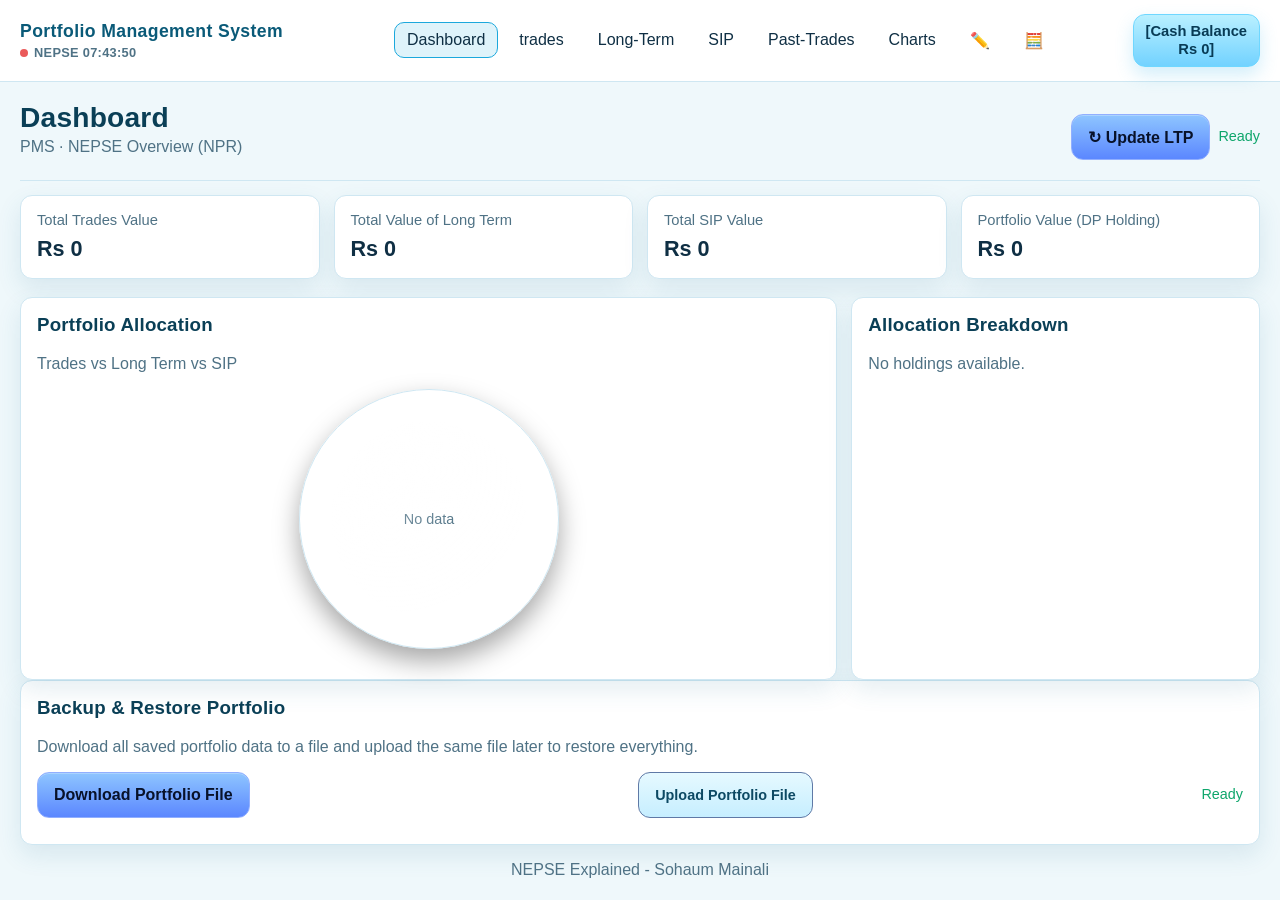
==== commit 9d26754d: "Revamp portfolio page layouts and chart/journal UI" ====
--- a/index.html
+++ b/index.html
@@ -9,13 +9,13 @@
 <body>
   <header class="header">
     <nav class="nav">
-      <div class="logo">PMS</div>
+      <div class="logo"></div>
       <ul class="nav-links">
         <li><a class="active" href="index.html">Dashboard</a></li>
-<li><a href="trades.html">Trades</a></li>
-<li><a href="longterm.html">Long-t</a></li>
+<li><a href="trades.html">trades</a></li>
+<li><a href="longterm.html">Long-Term</a></li>
 <li><a href="mf.html">SIP</a></li>
-<li><a href="pasttrades.html">Past trades</a></li>
+<li><a href="pasttrades.html">Past-Trades</a></li>
 <li><a href="analytics.html">Charts</a></li>
 <li><a href="journal.html">✏️</a></li>
 <li><a href="share_calculator.html">🧮</a></li>
@@ -31,7 +31,7 @@
         <p class="subtitle">PMS · NEPSE Overview (NPR)</p>
       </div>
       <div class="page-heading-actions">
-        <button class="btn-primary" type="button" data-update-ltp-btn>Update LTP</button>
+        <button class="btn-primary" type="button" data-update-ltp-btn>↻ Update LTP</button>
         <span class="save-indicator" data-update-ltp-status>Ready</span>
       </div>
     </section>
@@ -67,24 +67,6 @@
       </article>
     </section>
 
-
-    <section class="card profit-panel">
-      <div class="profit-header">
-        <div class="profit-stat">
-          <h4>Profit / Loss</h4>
-          <div class="metric"><span id="profitValue" class="value-profit">Rs 0</span></div>
-                  </div>
-        <div class="profit-stat">
-          <h4>Trade Outcome</h4>
-          <div class="metric"><span>WIN (sold in profit)</span><span id="winCount" class="value-profit">0</span></div>
-          <div class="metric"><span>LOSS (sold in loss)</span><span id="lossCount" class="value-loss">0</span></div>
-        </div>
-      </div>
-      <div class="profit-chart-wrap">
-        <canvas id="profitChart" class="profit-chart" width="960" height="260" aria-label="Profit loss history chart"></canvas>
-      </div>
-    </section>
-
     <section class="card section">
       <h3>Backup & Restore Portfolio</h3>
       <p class="subtitle">Download all saved portfolio data to a file and upload the same file later to restore everything.</p>
--- a/styles.css
+++ b/styles.css
@@ -1,24 +1,24 @@
 :root {
-  --bg: #0b0f17;
-  --surface: #111b2d;
-  --surface-2: #18263d;
-  --border: #2a3448;
-  --text: #e8edf7;
-  --muted: #9ba7bf;
-  --accent: #4f8cff;
-  --accent-soft: rgba(122, 162, 255, 0.2);
-  --profit: #2ac07e;
-  --loss: #ea5a5a;
-  --danger: #f06a6a;
+  --bg: #eff8fb;
+  --surface: #ffffff;
+  --surface-2: #eefafd;
+  --border: #cfe7f2;
+  --text: #0f2f44;
+  --muted: #4f7285;
+  --accent: #1ca8dc;
+  --accent-soft: rgba(28, 168, 220, 0.14);
+  --profit: #0ea66b;
+  --loss: #d45057;
+  --danger: #cf4b53;
   --radius: 12px;
-  --shadow: 0 10px 30px rgba(0, 0, 0, 0.25);
+  --shadow: 0 10px 24px rgba(43, 115, 145, 0.12);
 }
 
 * { box-sizing: border-box; }
 html, body { margin: 0; padding: 0; }
 body {
   font-family: Inter, Segoe UI, Roboto, Arial, sans-serif;
-  background: radial-gradient(circle at top right, #243456 0%, var(--bg) 42%);
+  background: var(--bg);
   color: var(--text);
   min-height: 100vh;
   animation: fadeInPage .45s ease-out;
@@ -27,7 +27,7 @@
   position: sticky;
   top: 0;
   z-index: 100;
-  background: rgba(11, 15, 23, 0.95);
+  background: rgba(255, 255, 255, 0.96);
   backdrop-filter: blur(8px);
   border-bottom: 1px solid var(--border);
 }
@@ -41,7 +41,7 @@
   padding: 14px 20px;
   min-height: 72px;
 }
-.logo { font-weight: 700; letter-spacing: 0.3px; color: #d7e4ff; }
+.logo { font-weight: 700; letter-spacing: 0.3px; color: #0d5a79; min-width: 360px; }
 .nav-links { list-style: none; margin: 0; padding: 0; display: flex; gap: 8px; flex-wrap: nowrap; justify-content: flex-end; overflow-x: auto; scrollbar-width: thin; }
 .nav-links a {
   color: var(--text);
@@ -104,13 +104,13 @@
   flex-wrap: wrap;
 }
 .card {
-  background: linear-gradient(180deg, var(--surface) 0%, #101623 100%);
+  background: var(--surface);
   border: 1px solid var(--border);
   border-radius: var(--radius);
   box-shadow: var(--shadow);
 }
 
-h1, h2, h3 { margin-top: 0; letter-spacing: .2px; color: #f4f8ff; }
+h1, h2, h3 { margin-top: 0; letter-spacing: .2px; color: #0a3f56; }
 .subtitle { color: var(--muted); margin-top: 4px; }
 
 .grid { display: grid; grid-template-columns: repeat(auto-fit, minmax(180px, 1fr)); gap: 14px; }
@@ -164,14 +164,14 @@
   align-items: center;
   justify-content: center;
   gap: 8px;
-  padding: 10px 14px;
-  border: 1px solid #f4b942;
+  padding: 8px 12px;
+  border: 1px solid #6fd7ff;
   border-radius: 12px;
-  background: linear-gradient(180deg, #ffd76f, #f4b942);
-  color: #2f2204;
+  background: linear-gradient(180deg, #b9f0ff, #72d2ff);
+  color: #083b55;
   text-decoration: none;
   font-weight: 700;
-  box-shadow: 0 8px 18px rgba(244, 185, 66, .3);
+  box-shadow: 0 8px 18px rgba(67, 183, 236, 0.24);
 }
 .cash-widget:hover {
   transform: translateY(-1px);
@@ -179,9 +179,11 @@
 }
 #topCashBalance {
   font-size: .92rem;
-}
-.logo-main { font-weight: 800; letter-spacing: .4px; }
-.market-timer { font-size: .75rem; color: var(--muted); display:flex; align-items:center; gap:6px; margin-top:3px; }
+  line-height: 1.2;
+  text-align: center;
+}
+.logo-main { font-weight: 800; letter-spacing: .4px; font-size: 1.1rem; }
+.market-timer { font-size: .8rem; color: var(--muted); display:flex; align-items:center; gap:6px; margin-top:3px; }
 .market-dot { width:8px; height:8px; border-radius:50%; display:inline-block; }
 .market-dot-red { background:#ea5a5a; }
 .market-dot-green { background:#2ac07e; }
@@ -194,7 +196,7 @@
   padding: 8px 10px;
   border-radius: 10px;
   border: 1px solid var(--border);
-  background: #0f1521;
+  background: #f5fcff;
   color: var(--text);
   pointer-events: none;
   font-size: .84rem;
@@ -202,7 +204,7 @@
 
 .section { padding: 16px; margin-bottom: 14px; }
 .summary-grid { display: grid; grid-template-columns: repeat(3, minmax(170px, 1fr)); gap: 10px; }
-.summary-item { padding: 12px; border: 1px solid var(--border); border-radius: 10px; background: #0f1521; }
+.summary-item { padding: 12px; border: 1px solid var(--border); border-radius: 10px; background: #f5fcff; }
 .pasttrade-metrics {
   margin-bottom: 10px;
   grid-template-columns: repeat(auto-fit, minmax(190px, 1fr));
@@ -219,9 +221,9 @@
 .form-grid { display: grid; gap: 12px; grid-template-columns: repeat(6, minmax(120px, 1fr)); align-items: end; }
 label { font-size: .9rem; color: var(--muted); display: flex; flex-direction: column; gap: 8px; }
 input, select, textarea, button {
-  background: #161f2f;
+  background: #f8fdff;
   color: var(--text);
-  border: 1px solid #344055;
+  border: 1px solid #b8dcea;
   border-radius: 12px;
   padding: 12px 14px;
   outline: none;
@@ -243,14 +245,14 @@
 }
 input:focus, select:focus, textarea:focus {
   border-color: var(--accent);
-  box-shadow: 0 0 0 3px rgba(244, 185, 66, .15);
+  box-shadow: 0 0 0 3px rgba(28, 168, 220, .2);
 }
 button { cursor: pointer; transition: transform .15s ease, background-color .2s ease, box-shadow .2s ease, border-color .2s ease; font-weight: 700; }
 button:hover { transform: translateY(-2px); box-shadow: 0 10px 20px rgba(0,0,0,.25); }
 .btn-primary { background: linear-gradient(180deg, #8ec5ff, #5b87ff); color: #08122a; border: 1px solid #91afff; box-shadow: inset 0 1px 0 rgba(255,255,255,0.25); }
 .btn-primary:hover { filter: brightness(1.04); }
 .btn-danger { border-color: #8a3434; color: #ffd0d0; background: linear-gradient(180deg, #4a1f1f, #2a1313); }
-.btn-secondary { color: #d5def2; background: linear-gradient(180deg, #32486f, #233556); border-color: #5f79a6; }
+.btn-secondary { color: #0d4964; background: linear-gradient(180deg, #e6f9ff, #c6eeff); border-color: #8dd5f3; }
 .btn-secondary.active { border-color: var(--accent); color: var(--accent); }
 .btn-primary, .btn-secondary, .btn-danger {
   height: 46px;
@@ -272,26 +274,31 @@
 
 .table-wrap { overflow: auto; max-height: 62vh; border: 1px solid var(--border); border-radius: 10px; }
 table { width: 100%; border-collapse: collapse; table-layout: auto; }
-th, td { padding: 10px; border-bottom: 1px solid var(--border); white-space: nowrap; vertical-align: middle; }
-th { position: sticky; top: 0; background: #111827; z-index: 2; text-align: left; cursor: pointer; }
+th, td { padding: 10px; border-bottom: none; white-space: nowrap; vertical-align: middle; }
+th { position: sticky; top: 0; background: #eaf7fd; z-index: 2; text-align: left; cursor: pointer; }
 tbody tr {
   transition: background-color .2s ease, transform .18s ease;
 }
 tr:hover {
-  background: linear-gradient(90deg, rgba(64, 94, 156, 0.22), rgba(36, 51, 80, 0.16));
-  transform: translateX(2px);
+  background: #f3fbff;
+  transform: none;
 }
 .inline-edit { width: 100%; }
 .value-profit { color: var(--profit); }
 .value-loss { color: var(--loss); }
-.actions-cell { display: flex; gap: 6px; flex-wrap: wrap; align-items: center; justify-content: flex-start; }
+.actions-cell { display: flex; gap: 12px; flex-wrap: wrap; align-items: center; justify-content: flex-start; }
 .actions-cell .btn-secondary,
 .actions-cell .btn-danger {
-  min-width: 40px;
-  width: 40px;
-  height: 38px;
+  min-width: 0;
+  width: auto;
+  height: auto;
   padding: 0;
-  transition: transform .2s ease, filter .2s ease, box-shadow .2s ease;
+  border: none;
+  background: transparent;
+  box-shadow: none;
+  text-decoration: none;
+  line-height: 1;
+  transition: transform .2s ease, filter .2s ease;
 }
 .actions-cell .btn-secondary:hover,
 .actions-cell .btn-danger:hover {
@@ -308,10 +315,11 @@
 .result-list li { display: flex; justify-content: space-between; padding: 11px 0; border-bottom: 1px solid var(--border); gap: 10px; }
 
 .journal-nav { display: flex; gap: 8px; margin-bottom: 12px; }
-.journal-prompts { display: grid; gap: 14px; }
+.journal-prompts { display: grid; gap: 14px; grid-template-columns: repeat(2, minmax(250px, 1fr)); }
 .journal-field { display: grid; gap: 8px; }
 .journal-field span { font-weight: 600; }
 .journal-textarea { width: 100%; min-height: 80px; resize: vertical; line-height: 1.5; }
+.journal-field:last-child { grid-column: 1 / -1; }
 .sip-tabs { display: flex; flex-wrap: wrap; gap: 8px; }
 .sip-tabs .active { border-color: var(--accent); color: var(--accent); }
 .section { animation: riseIn .32s ease-out; }
@@ -333,6 +341,7 @@
   .logo { width: 100%; }
   .nav-links { width: 100%; justify-content: flex-start; }
   .page-hero { flex-direction: column; align-items: flex-start; }
+  .journal-prompts { grid-template-columns: 1fr; }
 }
 
 #allocationPie, .allocation-pie { width: 260px; height: 260px; transition: transform .2s ease, box-shadow .2s ease; }
@@ -341,7 +350,7 @@
 .stat-card:hover .stat-value { transform: translateY(-2px); }
 .stat-value { transition: transform .2s ease; }
 .inline-edit { min-width: 96px; }
-.ltp-input, .range-input { background: #1b2840; border-color: #4a5a78; font-weight: 600; }
+.ltp-input, .range-input { background: transparent; border-color: transparent; font-weight: 600; padding: 0; border-radius: 0; }
 .range-wrap { grid-template-columns: 1fr 1fr; }
 
 .operator-detail.hidden { display: none; }
@@ -362,7 +371,7 @@
 .profit-stat {
   flex: 1;
   padding: 12px;
-  background: #0f1828;
+  background: #f3faff;
   border: 1px solid var(--border);
   border-radius: 10px;
 }
@@ -380,7 +389,7 @@
 .profit-chart-wrap {
   border: 1px solid var(--border);
   border-radius: 12px;
-  background: #0d1a2b;
+  background: #f5fcff;
   padding: 10px;
 }
 .profit-chart {
@@ -459,13 +468,13 @@
 
 .btn-icon { min-height: 30px; min-width: 30px; width: 30px; height: 30px; padding: 4px; border-radius: 50%; font-size: .9rem; }
 .file-btn:hover { filter: brightness(1.08); transform: translateY(-1px); box-shadow: 0 10px 20px rgba(0,0,0,.25); }
-.mass-edit-modal { width: min(980px, 100%); background: linear-gradient(160deg, #192841, #0c1425 75%); border: 1px solid #4a6290; box-shadow: 0 26px 45px rgba(0,0,0,.52); }
-.mass-edit-modal input { background: #0f1c31; border-color: #47608d; }
+.mass-edit-modal { width: min(980px, 100%); background: #ffffff; border: 1px solid #b8dcea; box-shadow: 0 26px 45px rgba(26, 101, 134, 0.18); }
+.mass-edit-modal input { background: #f7fdff; border-color: #a7d8ea; }
 .mass-edit-head { align-items: flex-start; border-bottom: 1px solid rgba(95, 121, 166, .3); padding-bottom: 8px; margin-bottom: 14px; }
 .mass-edit-actions { margin-top: 14px; justify-content: flex-end; border-top: 1px solid rgba(95, 121, 166, .28); padding-top: 12px; }
 .mass-edit-modal .table-wrap { border-color: #3f5480; }
-.mass-edit-modal th { background: #0f1b30; }
-.mass-edit-modal tr:hover { background: #172743; }
+.mass-edit-modal th { background: #ebf8fe; }
+.mass-edit-modal tr:hover { background: #f2fbff; }
 
 .cash-balance-row { display:flex; align-items:center; justify-content:space-between; gap:8px; }
 
@@ -524,12 +533,12 @@
 }
 .analytics-chart-wrap {
   position: relative;
-  min-height: 360px;
+  min-height: 540px;
   margin-top: 10px;
-  border: 1px solid var(--border);
+  border: 1px solid #1f2f3e;
   border-radius: 12px;
-  padding: 10px;
-  background: linear-gradient(180deg, #111c2f 0%, #0d1525 100%);
+  padding: 14px;
+  background: #000000;
 }
 .analytics-empty {
   text-align: center;
@@ -543,3 +552,8 @@
 }
 
 .chart-footer-controls { margin-top: 10px; display: flex; justify-content: flex-start; }
+
+
+.page-heading h1, .page-hero h1 { font-size: clamp(1.5rem, 2.2vw, 2rem); margin-bottom: 2px; }
+.page-heading { border-bottom: 1px solid var(--border); padding-bottom: 8px; }
+.logo-main { color: #0a5a78; }
